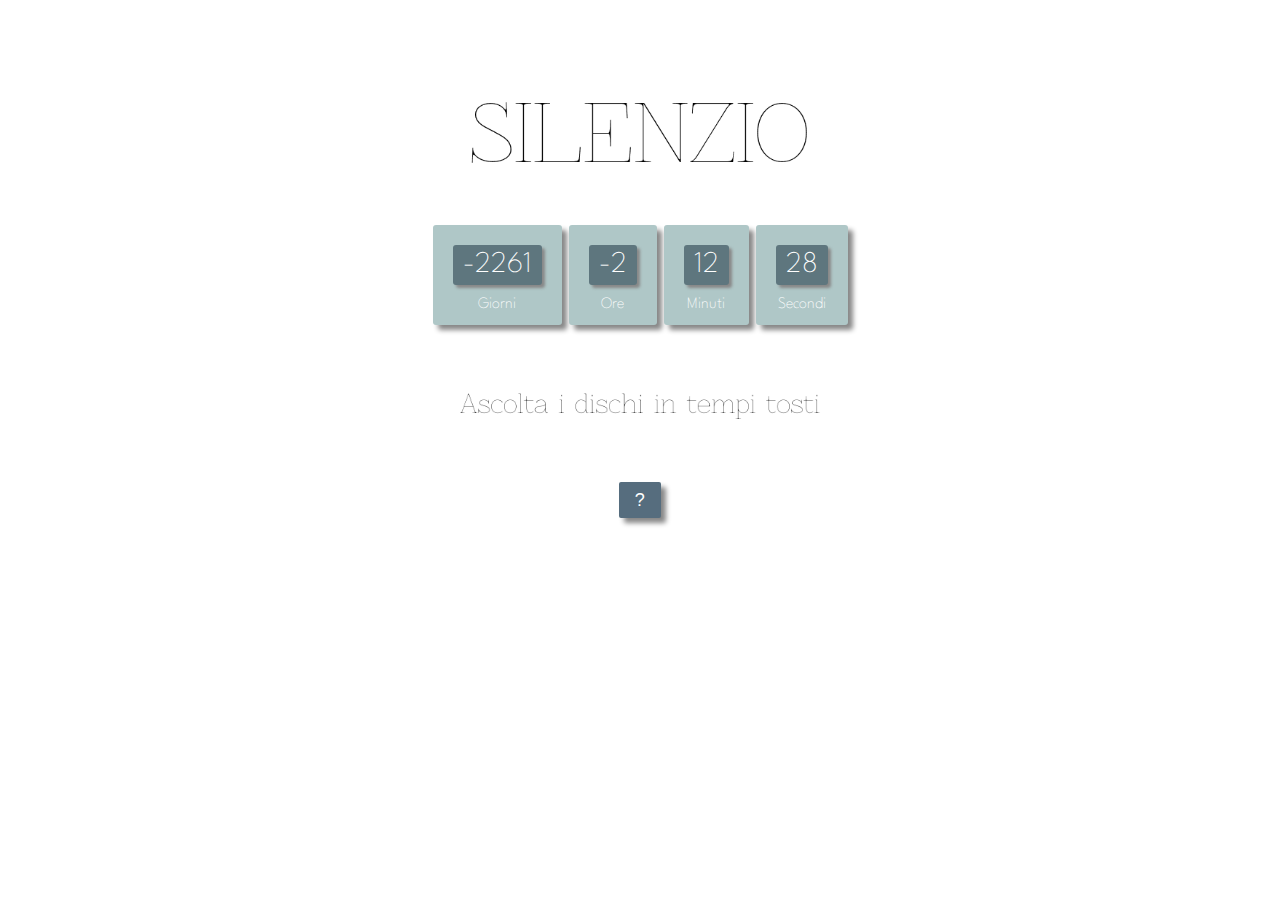
==== index(temp).html @ df2a0920 "Add files via upload" ====
<!DOCTYPE html>
<html lang="it">
<head>
  <meta http-equiv="Content-Type" content="text/html; charset=UTF-8"/>
  <meta name="viewport" content="width=device-width, initial-scale=1"/>
  <title>Almaghrib Official</title>

  <!-- CSS  -->
  <link href="https://fonts.googleapis.com/icon?family=Material+Icons" rel="stylesheet">
  <link href="https://fonts.googleapis.com/css2?family=Reenie+Beanie&display=swap" rel="stylesheet">
  <link href="css/materialize.css" type="text/css" rel="stylesheet" media="screen,projection"/>
  <link href="css/style.css" type="text/css" rel="stylesheet" media="screen,projection"/>
  <link href="css/styleTimer.css" type="text/css" rel="stylesheet" media="screen,projection"/>
  <link href="https://fonts.googleapis.com/css2?family=Spartan:wght@300&display=swap" rel="stylesheet">
  <link rel="shortcut icon" type="image/png" href="Pictures/spotifycopertina1.png">
</head>

<body>
  <!--sidenav e dropdown-->
  <ul id="dropdown1" class="dropdown-content">
    <li><a target="_blank" href="https://www.facebook.com/almaghribofficial/">Facebook</a></li>
    <li><a target="_blank" href="https://www.instagram.com/almaghribofficial/">Instagram</a></li>
    <li><a target="_blank" href="mailto:almaghribmusic@gmail.com">Email</a></li>
  </ul>
  <ul id="mobiledemo" class="sidenav">

  </ul>

  <!--fixed navbar-->


  <div id="contenitoreUno" class="divSection">

    <!--*primo container*-->
    <div id="index-banner" class="parallax-container center">
        <div class="center margin-top100px marginBottom30px" id="prova1"><img src="Pictures/silenzio.png" alt="" id="sil"></div>
        <div id="clockdiv">
          <div class="paddingBottom20px">
            <span class="days"></span>
            <div class="smalltext">Giorni</div>
          </div>
          <div>
            <span class="hours"></span>
            <div class="smalltext">Ore</div>
          </div>
          <div>
            <span class="minutes"></span>
            <div class="smalltext">Minuti</div>
          </div>
          <div>
            <span class="seconds"></span>
            <div class="smalltext">Secondi</div>
          </div>
        </div>

        <div class="center invisibile">
          <iframe id="frameTeaser" class="youtube-frame" width="580" height="324" src="https://www.youtube.com/embed/qX17Q3ILzmA?autoplay=1&color=white&vq=hd1080" frameborder="0" allow="accelerometer; autoplay; encrypted-media; gyroscope; picture-in-picture" allowfullscreen></iframe>
        </div>
        <div class="center divAscTemp" id="ascoltaTemp"><img src="Pictures/ascoltaidischi.png" alt="no-image" id="asc"></div>
        <div class="center marginTop50px"><a id="teaser" href="#teaser" class="btn waves-effect waves-light lighten-1">?</a></div>

  </div>


  </div>


  </div>

  <!--  Scripts-->
  <script src="https://code.jquery.com/jquery-2.1.1.min.js"></script>
  <script src="https://ajax.googleapis.com/ajax/libs/jquery/3.4.1/jquery.min.js"></script>
  <script src="js/materialize.js"></script>
  <script src="js/init.js"></script>
  <script src="js/timer.js"></script>

  <script type="text/javascript">
    document.addEventListener('DOMContentLoaded', function() {
      var mobiledemo = document.querySelectorAll('.sidenav');
      M.Sidenav.init(mobiledemo, {edge: "left"});
    });

    var ver =true;
    $("#tendinaSocial").click(
      function(){
        if(ver==true){
          $('.dropdown2').show();
          ver=false;
        }else if(ver==false){
          $('.dropdown2').hide();
          ver=true;
        }
      }
    )

    function clearContent(){
      $('#divAlbum iframe').remove();
      $('#testo').remove();
      $('#fotog').remove();
    }

    function showView(viewName){
      clearContent();
      $('.divSection').hide();
      $('#'+viewName).show();
    }

  </script>

  <script type="text/javascript">

    $('#ciao').click(function(){
      clearContent();
      $('#divAlbum').append('<div class="center"><iframe class="youtube-frame" width="350" height="350" src="https://www.youtube.com/embed/wXd6_hDttqc?autoplay=1" frameborder="0" allow="accelerometer; autoplay; encrypted-media; gyroscope; picture-in-picture" allowfullscreen></iframe></div>');
      $('#divAlbum').after('<div id="testo"><p class="center noMarginBottom fontLyrics"><br><span class="title">Ciao ciao</span><br><br>Totalmente pazzi<br><br>Il titolo del pezzo il titolo di borsa<br>Ti tolgono il complesso di morire in una morsa<br>Il titolo che affonda il titolo che crolla<br>E tutto si trasforma in una grande noia<br>Ascolta i dischi, in tempi tosti<br>E guardati da lì, affronta i rischi<br>Mista sulla mano rullo accendo e dico ciao ciao<br>Se ci ragioni su hai ragione tu<br>Se ci ragioni su<br>Le corde perdono colore ore dopo ore<br>Altro whisky e sudore<br>Cerco un’emozione in un viaggio interiore<br>Un altro treno un altro odore, sta lì la soluzione?<br>Se ci ragioni su hai ragione tu<br>Se ci ragioni su<br><br>Ciao ciao<br><br>Mi limito da un pezzo, mi limito all’ascolto<br>Parole di conforto alla fine della corsa<br>Respira e non affonda, respira e niente crolla<br>E tutto si dissolve in una grande bolla<br>Ascolta i dischi, in tempi tosti<br>E guardati da lì, affronta i rischi<br>Mista sulla mano rullo accendo e dico ciao ciao<br><br>Se ci ragioni su hai ragione tu<br>Se ci ragioni su no no no no no<br>Se ci ragioni su hai ragione tu<br>Se ci ragioni su<br>Ciao ciao<br><br>Mista sulla mano rullo accendo e dico ciao ciao</p></div><div id="fotog" class="center marginBottom130px"><img src="PicAlbum/ciaociao.jpg" class="FotoAlbum"></div>'
      );
    })

    $('#san').click(function(){
      clearContent();
      $('#divAlbum').append('<div class="center"><iframe class="youtube-frame" width="300" height="300" src="https://www.youtube.com/embed/rAgQNLzNCqs?autoplay=1" frameborder="0" allow="accelerometer; autoplay; encrypted-media; gyroscope; picture-in-picture" allowfullscreen></iframe></div>');
      $('#divAlbum').after('<div id="testo"><p class="center noMarginBottom fontLyrics"><br><span class="title">San Giovanni<br><span class="subTitle">(Perdona la mia terra)</span></span><br>(Instrumental)</p></div><div id="fotog" class="center marginBottom130px"><img src="PicAlbum/sangiovanni.jpg" class="FotoAlbum"></div>'
      );
    })

    $('#giostra').click(function(){
      clearContent();
      $('#divAlbum').append('<div class="center"><iframe class="youtube-frame" width="350" height="350" src="https://www.youtube.com/embed/-F9unt7rgrs?autoplay=1" frameborder="0" allow="accelerometer; autoplay; encrypted-media; gyroscope; picture-in-picture" allowfullscreen></iframe></div>');
      $('#divAlbum').after('<div id="testo"><p class="center noMarginBottom fontLyrics"><br><span class="title">Giostra della vita</span><br><br>Quando senti quel brivido che vien da dentro<br><br>Come un soffio di vento urlalo al mondo<br>Certe volte vorresti fermare il cervello<br>Bloccare tutto e tornare indietro<br><br>Con le spalle al muro non ci torno<br>Piuttosto correrò<br>E mi aggrappo con le dita<br>E ricomincia il giro<br>Nella giostra della vita<br><br>Quando senti quel battito che scoppia dentro<br>E vorresti scappare e fermare il tempo<br>Quando fuori sorridi ma dentro sei spento<br>Dove c’era del verde adesso è cemento<br><br>Con le spalle al muro non ci torno<br>Piuttosto correrò<br>E mi aggrappo con le dita<br>E ricomincia il giro<br>Nella giostra della vita<br><br>Quando senti quel suono che ti vibra dentro<br>Adesso son solo e sento il silenzio<br>Quando speri che un sogno si realizzi presto<br>Ma poi ti risvegli e tutto è lo stesso<br><br>Con le spalle al muro non ci torno<br>Piuttosto correrò<br>E mi aggrappo con le dita<br>E ricomincia il giro<br>Nella giostra della vita</p></div><div id="fotog" class="center marginBottom130px"><img src="PicAlbum/giostradellavita.jpg" class="FotoAlbum"></div>'
      );
    })

    $('#uniti').click(function(){
      clearContent();
      $('#divAlbum').append('<div class="center"><iframe class="youtube-frame" width="350" height="350" src="https://www.youtube.com/embed/DCN4ik0B7e0?autoplay=1" frameborder="0" allow="accelerometer; autoplay; encrypted-media; gyroscope; picture-in-picture" allowfullscreen></iframe></div>');
      $('#divAlbum').after('<div id="testo"><p class="center noMarginBottom fontLyrics"><br><span class="title">Uniti in eterno <span class="subTitle">(Vola)</span></span><br><br>Apro le mie braccia puoi lanciarti forte<br>Stringimi più forte senti come batte<br>Non smetto di sperare no non mi lasciare<br><br>Fammi ancora sognare che non ci sara’ mai fine<br><br>Uniti in eterno qui su<br>Vola<br><br>Uniti per sempre il cuore il corpo e la mente<br>In un nuovo presente<br>Non posso starti distante<br>Il silenzio assordante la mente distrugge<br><br>Uniti in eterno qui su<br>Vola<br><br>Un pensiero costante mi turba la mente<br>Quel senso di colpa che mi rende insonne<br>Fammi ancora sognare che non ci sarà mai fine<br>Oltre ogni limite oltre ogni confine<br><br><br>Vola<br><br>Non dormire per tentare di volare<br>Spesso sogni di planare su ‘sto mare<br>Il cielo non è il limite lo voglio oltrepassare<br>Il cielo non ha limiti lasciatemi volare<br>Quindi che vuoi fare?<br>Vuoi ancora aspettare?<br>Se soffri la vertigine puoi anche non guardare<br>Vieni via con me ti insegnerò a volare<br>Vola via con me impara ad oltrepassare<br>Il muro di apparenza fomenta la speranza<br>Se avevo un cuore adesso vive in latitanza<br>Sei come una sostanza<br>Sto in crisi d’astinenza<br>La paranoia avanza non posso starne senza<br>Più vuota è la tua stanza<br>Più vuota è la mia essenza<br>Ne ho fatto una corazza adesso ne ho certezza<br>Vado in escandescenza non posso più aspettare<br>Orario di partenza<br>Vuoi volare?<br><br>Con te voglio volare<br>Con te voglio soffrire<br>Altrimenti lasciatemi sparire<br>Con te voglio volare<br>Con te voglio soffrire<br>Altrimenti lasciatemi sparire<br><br>Uniti in eterno<br>Vola</p></div><div id="fotog" class="center marginBottom130px"><img src="PicAlbum/unitiineterno.jpg" class="FotoAlbum"></div>'
      );
    })

    $('#mamma').click(function(){
      clearContent();
      $('#divAlbum').append('<div class="center"><iframe class="youtube-frame" width="350" height="350" src="https://www.youtube.com/embed/hIGJbn_vxMY?autoplay=1" frameborder="0" allow="accelerometer; autoplay; encrypted-media; gyroscope; picture-in-picture" allowfullscreen></iframe></div>');
      $('#divAlbum').after('<div id="testo"><p class="center noMarginBottom fontLyrics"><br><span class="title">Mamma Africa</span><br><br>Solita realtà che ruba un sogno<br>Io ne ho due ho un bisogno<br>Mi perdo in questa realtà<br>Paradossalmente non concilia il sonno<br>Ipocrisia e falsità<br>Punto l’orizzonte e vedo Mamma Africa<br><br>Terra antica e magica<br>Ti sento dentro e sono qua<br>Bacio terra bacio te<br>Mamma Africa<br><br><br>Il grande capo e le famiglie<br>Le loro danze i vocalizzi<br>Mi aprono a te Mamma Africa<br>I bambini tutti attorno<br>Che corrono che urlano<br>Di gioia per te <br>Mamma Africa<br><br><br>Il tuo respiro capolavoro immenso<br>In cui tutto ha un posto, tutto ha un senso<br>Mi inginocchio a te<br>Mamma Africa<br><br><br>Come disse il vecchio saggio<br>Il sole non dimentica nessun villaggio<br>Ti porto dentro me<br>Mamma Africa</p></div>, , <div id="fotog" class="center marginBottom130px"><img src="PicAlbum/mammaafrica.jpg" class="FotoAlbum"></div>'
      );
    })

    $('#ovunque').click(function(){
      clearContent();
      $('#divAlbum').append('<div class="center"><iframe class="youtube-frame" width="350" height="350" src="https://www.youtube.com/embed/U4qH8WNnPt0?autoplay=1" frameborder="0" allow="accelerometer; autoplay; encrypted-media; gyroscope; picture-in-picture" allowfullscreen></iframe></div>');
      $('#divAlbum').after('<div id="testo"><p class="center noMarginBottom fontLyrics"><br><span class="title">Ovunque andrai</span><br><br>Prendere una strada<br>Un viaggio fantastico segnale radio<br>Che arriva fino a casa<br>Un posto piccolo che quasi soffoco<br>L’asfalto brucia, è la cura<br>Disegnata con le linee su quei monti di confine<br>Troppo alti per vedere qual è la loro fine<br><br>Ovunque andrai ti sentirò ti penserò<br>Ovunque andrai io ci sarò<br><br>Liberi nel mondo<br>Un libro bianco nomadi d’animo<br>Al ritmo di una danza<br>Il mondo spaccano l’oceano infrangono<br>L’estate brucia, è la cura<br>Del vento in quelle sere che rigonfia le tue vele<br>Verso nuovi occhi neri verso nuove storie vere<br><br>Ovunque andrai ti sentirò ti penserò<br>Ovunque andrai io ci sarò<br>Ovunque andrai<br><br>Ferma ad un semaforo<br>Rincorri l’attimo in preda al panico<br>Andare controtempo<br>Ti dà lo slancio se resti pratico<br>Il tempo brucia, è la cura<br>Sempre si nasconde tra gli abbracci delle onde<br>Nell’urlo delle vene che nel cielo esplode<br><br>Ovunque andrai ti sentirò ti penserò<br>Ovunque andrai io ci sarò</div><div id="fotog" class="center marginBottom130px"><img src="PicAlbum/ovunqueandrai.jpg" class="FotoAlbum"></div>'
    );
  })

    $('#nta').click(function(){
      clearContent();
      $('#divAlbum').append('<div class="center"><iframe class="youtube-frame" width="350" height="350" src="https://www.youtube.com/embed/tRiMm3WTsDg?autoplay=1" frameborder="0" allow="accelerometer; autoplay; encrypted-media; gyroscope; picture-in-picture" allowfullscreen></iframe></div>');
      $('#divAlbum').after('<div id="testo"><p class="center noMarginBottom fontLyrics"><br><span class="title">Nta sta terra</span><br><br>Guardo questa terra e mi sento siciliano<br>Guardo questo mare e vorrei andar lontano<br>Bisogna gridar forte e non parlare piano<br>Purtroppo a volte ce ne andiamo ma errare è umano<br>Sento sto profumo e mi sento siciliano<br>Sento certe cose e un mi pari stranu<br>Avemu li radici cà quindi riturnamu<br>Cara terra mia propriu iu ti amu<br><br>La gente è sempre pronta a giudicare<br>Per un pugno di note mi vorrebbero fermare<br>Non c’è niente di immorale è una cosa naturale<br>Amico tu mi giudichi ma per me è normale<br>Mi fa stare bene scorre vita nelle vene<br>C’è gente che fa peggio ma non la vuoi vedere<br>Non siamo criminali ma neanche un pò normali<br>Perché è vero siamo angeli a cui piace aprir le ali patti chiari<br>Se la scrivo dimmi che fastidio porta<br>Banale o no è sempre la mia storia<br>Quattro giri e sta musica trasporta<br>Quindi non sentire ma ascolta<br><br>Guardo questa terra e mi sento siciliano<br>Guardo questo mare e vorrei andar lontano<br>Bisogna gridar forte e non parlare piano<br>Purtroppo a volte ce ne andiamo ma errare è umano<br>Sento sto profumo e mi sento siciliano<br>Sento certe cose e un mi pari stranu<br>Avemu li radici cà quindi riturnamu<br>Cara terra mia propriu iu ti amu<br>‘nta sta terra regna forte l’ignoranza<br><br>Saremo pure un’isola ma è china di barrieri ’nta sustanza<br>Troppi omini di panza fannu campari cristiani vint’anni in latitanza<br>Dunni ti giri giri cà è tutto un mancia mancia<br>È una terra che si sfascia regredisce qua va tutto alla rovescia<br>E nessuno lo capisce<br><br>Guardo questa terra e mi sento siciliano<br>Guardo questo mare e vorrei andar lontano<br>Bisogna gridar forte e non parlare piano<br>Purtroppo a volte ce ne andiamo ma errare è umano<br>Sento sto profumo e mi sento siciliano<br>Sento certe cose e un mi pari stranu<br>Avemu li radici cà quindi riturnamu<br>Cara terra mia propriu iu ti amu</p></div><div id="fotog" class="center marginBottom130px"><img src="PicAlbum/ntastaterra.jpg" class="FotoAlbum"></div>'
      );
    })

    $('#olio').click(function(){
      clearContent();
      $('#divAlbum').append('<div class="center"><iframe class="youtube-frame" width="350" height="350" src="https://www.youtube.com/embed/l17cvKEhYgw?autoplay=1" frameborder="0" allow="accelerometer; autoplay; encrypted-media; gyroscope; picture-in-picture" allowfullscreen></iframe></div>');
      $('#divAlbum').after('<div id="testo"><p class="center noMarginBottom fontLyrics"><br><span class="title">Olio su tela</span><br><br>Chiudere le palpebre<br>Viaggiare tra le membra<br>Il mondo si ribella<br>E l’andamento accelera<br><br>La luce della luna che ci illummina<br>L’odore del grano e della semina<br>Lu ventu chi ni ciucia ‘nta la schiena<br><br>Il suono che travolge<br>La vita ti sconvolge<br>Il ritmo delle onde<br>Quelle più profonde<br>Mi sembrano rispondere<br><br>Profumo di ‘na terra chi si vagna<br>Cu carica cantuna e cu ‘un travagghia<br>Cu si stocca li rini ‘nta la vigna<br>E cu si scura sempri ‘nta la pagghia<br>Silenzio ed omertà non parla chi lo sa<br>È cosi che va<br>Irreale verità<br><br>La luce della luna che ci illumina<br>L’odore del grano e della semina<br>Lu ventu chi ni ciucia ‘nta la schiena<br>Profumo di ‘na terra chi si vagna<br>Cu carica cantuna e cu ‘un travagghia<br>Cu si stocca li rini ‘nta la vigna<br>E cu si scura sempri ‘nta la pagghia<br><br>Silenzio</p></div><div id="fotog" class="center marginBottom130px"><img src="PicAlbum/oliosutela.jpg" class="FotoAlbum"></div>'
      );
    })

    $('#strade').click(function(){
      clearContent();
      $('#divAlbum').append('<div class="center"><iframe class="youtube-frame" width="350" height="350" src="https://www.youtube.com/embed/wXd6_hDttqc?autoplay=1" frameborder="0" allow="accelerometer; autoplay; encrypted-media; gyroscope; picture-in-picture" allowfullscreen></iframe></div>');
      $('#divAlbum').after('<div id="testo"><p class="center noMarginBottom fontLyrics"><br><span class="title">Strade del paese</span><br>(Instrumental)</p></div><div id="fotog" class="center marginBottom130px"><img src="PicAlbum/stradedelpaese.jpg" class="FotoAlbum"></div>'
      );
    })

    $('#fantasmi').click(function(){
      clearContent();
      $('#divAlbum').append('<div class="center"><iframe class="youtube-frame" width="350" height="350" src="https://www.youtube.com/embed/FP4PF2Y2Du8?autoplay=1" frameborder="0" allow="accelerometer; autoplay; encrypted-media; gyroscope; picture-in-picture" allowfullscreen></iframe></div>');
      $('#divAlbum').after('<div id="testo"><p class="center noMarginBottom fontLyrics"><br><span class="title">Fantasmi senza età</span><br><br>Le Strade Del Paese<br>La Complicità<br>Nella Notte Dei Fantasmi Senza Età<br>Ci Fanno Compagnia<br>È La Sincerità Di Una Voce Che Da Guida Ci Farà<br><br>Due Di Notte Penne E Lotte Non Ricordo<br>Che Cosa Avevi Detto Che Cosa Avevi Scelto<br>Chiavi Casa Borsa Spalla E Resto Sordo<br>A Ciò Che Avevi Detto A Ciò Che Avevo Intorno<br>E Penso Tra Le Luci Che Sanno Vedere<br>Che Cosa Si Nasconde Nella Testa A Bassa Voce<br>Cammino Fino A Dove Arriverà Una Risposta<br>Il Mondo Attorno A Me Per Ore Ancora Dormirà<br><br>Le Strade Del Paese<br>La Complicità<br>Nella Notte Dei Fantasmi Senza Età<br>Ci Fanno Compagnia<br>È La Sincerità Di Una Voce Che Da Guida Ci Farà<br><br>Passo Dopo Passo E Dopo Passo Ancora<br>Mi Rivolto Dentro Fumo E Sentimento<br>Tre Di Notte Pioggia E Botte Non È L’ora<br>Di Tornare Indietro Adesso Lo Riaccendo<br>E Penso Tra Le Luci Che Sanno Vedere<br>Che Cosa Si Nasconde Nella Testa A Bassa Voce<br>Cammino Fino A Dove Arriverà Una Risposta<br>Il Mondo Attorno A Me Per Ore Ancora Dormirà<br><br><br>Le Strade Del Paese<br>La Complicità<br>Nella Notte Dei Fantasmi Senza Età<br>Ci Fanno Compagnia<br>È La Sincerità Di Una Voce Che Da Guida Ci Farà</p></div><div id="fotog" class="center marginBottom130px"><img src="PicAlbum/fantasmisenzaeta.jpg" class="FotoAlbum"></div>'
      );
    })

    $('#teaser').click(function(){
      $('#prova1').removeClass("margin-top100px").addClass("margin-top70px");
      $('.invisibile').show();
      $('#ascoltaTemp').removeClass("divAscTemp").addClass("divAscTempClic");
      $('#teaser').remove();
      $('#clockdiv').remove();
    })

  </script>
  </body>
</html>
---- css/style.css ----
/* Custom Stylesheet */
/**
 * Use this file to override Materialize files so you can update
 * the core Materialize files in the future
 *
 * Made By MaterializeCSS.com
 */

nav ul a, h1,
nav .brand-logo {
  font-family: 'Spartan', sans-serif;
  color: black;
  position: relative;
  height: 63px;
}

#dropdown1 a{
  color: white;
}


.dimLogoF{
  width: 30px;
  height: 30px;
  margin-top: 8px;
  margin-right: 6.8px;
}
.dimLogoI{
  width: 30px;
  height: 30px;
  margin-top: 8px;
  margin-right: 5px;
}
.dimLogoFG{
  width: 60px;
  height: 60px;
  margin-top: 8px;
  margin-right: 6.8px;
}
.dimLogoIG{
  width: 60px;
  height: 60px;
  margin-top: 8px;
  margin-right: 5px;
}

#sil{
  width: 340px;
  height: auto;
}
#asc{
  width: 380px;
  height: auto;
}

#ascolta, h5, #p4{
  font-family: 'Spartan', sans-serif;
  color: black;
  margin-bottom: 0%;
  padding-bottom: 0%;
}

#p2,#p3 {
  font-family: 'Spartan', sans-serif;
  margin-bottom: 0%;
  padding-bottom: 0%;
  color: white;
}

#p2{
  margin-top: 280px;
  margin-bottom: 40px;
}
#p3{
  margin-bottom: 20px;
  margin-top: 28px;
}


#mobiledemo{
  width: 50%;
  max-width: 200px;
  min-width: 200px;
}

.imag3{
  width: 100%;
  height: auto;
  padding-top: 0px;
}

#dropdown1{
  background-color: #4B5643;
}
#dropdown1 i{
  color: white;
}

.dropdown2{
  display: none;
}


#unoC, #dueC, #treC {
  color: #4B5643;
  font-size: 11px;
  margin-left: 15px;
}


#teaser{
  font-size: 1.2em;
  box-shadow: 5px 5px 5px #888888;
}

#p2{
  font-size: 1em;
  padding-left: 24px;
  padding-right: 40px;
}

.paddingRight35px{
  padding-right: 35;
}

#esiste{
  font-size: 16px;
  color: white;
}

.marginTop50px{
  margin-top: 50px;
}

#divEventi{
  display: none;
}

p {
  line-height: 2rem;
}

.sidenav-trigger {
  color: #202929;
}

li a{
  margin-left: 6px;
}
.parallax-container {
  min-height: 550px;
  line-height: 0;
  height: auto;
  color: rgba(255,255,255,.9);
  margin-bottom: 0px;
}
  .parallax-container .section {
    width: 100%;
  }

@media only screen and (max-width : 992px) {
  .parallax-container .section {
    position: absolute;
    top: 40%;
  }
  #index-banner .section {
    top: 10%;
  }
}

@media only screen and (max-width : 600px) {
  #index-banner .section {
    top: 0;
  }
}


@media only screen and (max-width : 888px) {
  .FotoAlbum{
    width: 100%;
  }
  .youtube-frame{
    width: 320px;
    height: 170px;
  }
  #contFooter{
    text-align: center;
    margin-bottom: 70px;
    height: 160px;
  }
  #btnDonate{
    position: relative;
    margin-top: -10px;
    margin-left: 40px;
  }
  #divAsc{
    padding-top: 190px;
  }
  .divAscTemp{
    padding-top: 100px;
  }

  #asc{
    width: 300px;
    height: auto;
  }

  #ciaociao{
    font-size: 16px;
  }

  .width75Perc{
    width: 75%;
  }
  #copyri{
    width: 200px;
    margin-right: 10px;
    position: relative;
    top: 15px;
    margin-bottom: 30px;
  }
  .affianca{
    float: left;
  }
  #tabellaBandResponsive{
    display: block;
  }
  #tabellaBand{
    display: none;
  }
}
.textRight{
  text-align: right;
}

.marginBottom60px{
  margin-bottom: 60px;
}
.marginBottom30px{
  margin-bottom: 30px;
}
.marginBottom130px{
  margin-bottom: 130px;
}

@media only screen and (min-width : 888px) {
  #testo{
    margin-top: 190px;
  }
  .title{
    font-size: 90px;
  }
  .fontLyrics{
    font-family: 'Reenie Beanie', cursive;
    font-size: 35px;
  }
  #sostienici{
    margin-left: 80px;
    width: 470px;
  }
  .positionSocialLogo{
    position: relative;
    text-align: right;
    right: 55px;
    bottom: 95px;
  }

  #divEventi{
    height: 489px;
  }
  #divAsc{
    padding-top: 170px;
    padding-bottom: 220px;
  }
  .divAscTemp{
    padding-top: 50px;
  }
  #contFooter{
      margin-left: 40px;
      margin-bottom: 28px;
      height: 110px;
  }
  #copyri{
    margin-right: 40px;
  }
  #tabellaBandResponsive{
    display: none;
  }
  #tabellaBand{
    display: block;
  }
}

@media only screen and (max-width : 888px) {
  #testo{
    margin-top: 30px;
  }
  .title{
    font-size: 65px;
  }
  .subTitle{
    font-size: 46px;
  }
  .fontLyrics{
    font-family: 'Reenie Beanie', cursive;
    font-size: 20px;
  }
  #sostienici{
    margin-left: 20px;
    width: 160px;
    font-size: 10px;
    text-align: justify;
  }

  .positionSocialLogo{
    position: relative;
    text-align: center;
    margin-top: 30px;
    margin-bottom: 0px;
  }
  #sil{
    width: 300px;
  }
  #divEventi{
    height: 489px;
  }
  #messageStayTuned{
    font-size: 13px;
  }
  #messageEventi{
    text-decoration: underline;
    font-size: 11px;
  }
  #picFrontAlbum{
    width:180px;
    border: 1px solid black;
  }
  #contCome{
    display: none;
    position: absolute;
    left: -9999px;
  }
  #divLaband{
    display: none;
    height: 2300px;
  }
  #imag2{
    height: 100%;
  }

  #silenzioAlbum{
    margin-top: 20px;
    width: 160px;
  }
  nav .immaginelogo{
    padding-top: 10px;
    width: 240px;
    position: relative;
    left: -45px;
  }
  #contSec{
    display: none;
    position: absolute;
    margin-bottom: 0px;
    height: 390px
    left: -9999px;
  }
  #divAlbum{
    margin-bottom: 40px;
    display:none;
  }
  #tracce{
    font-size: 20px;
    margin-bottom: 2px;
    margin-top: 10px;
  }
  #playList{
    margin-top: 0px;
    text-decoration: underline;
  }
}
@media only screen and (min-width : 888px) {
.FotoAlbum{
  width: 50%;
}
  /* width */
::-webkit-scrollbar {
  width: 7px;
}

/* Track */
::-webkit-scrollbar-track {
  background: #555;
}

/* Handle */
::-webkit-scrollbar-thumb {
  background: #363636;
}

/* Handle on hover */
::-webkit-scrollbar-thumb:hover {
  background: #c3c3c3;
}
  #contCome1{
    display: none;
    position: absolute;
    left: -9999px;
  }
  #divLaband{
    height: 1200px;
    display: none;
  }

  #divAlbum{
    height: 1100px;
    display:none;
  }

  #divAlbum table{
    width:70%;
    margin-left: 130px;
    margin-top:100px;
  }
  #divAlbum table tr td{
    width:350px;
    margin-right:30px;
    padding-right:25px;
    padding-top: 0px;
  }
  #picFrontAlbum{
    width:340px;
    border: 1px solid black;
  }
  #silenzioAlbum{
    padding-left: 60px;
  }
  #playList{
    margin-top: 0px;
    text-decoration: underline;
  }
  #imag2{
    width: 100%;
    height: auto;
  }
  #silenzioAlbum{
    width: 330px;
    padding-top: 40px;
    padding-bottom: 10px;
  }
  #tracce{
    font-size: 20px;
    margin-bottom: 10px;
    margin-top: 20px;
  }
  nav .immaginelogo{
    padding-top: 9px;
    padding-bottom: 15px;
    padding-left: 20px;
    width: 310px;
  }
  #contSec1{
    display: none;
    position: absolute;
    margin-bottom: 0px;
    height: 390px
    left: -9999px;
  }
}
.img100{
  width: 100%;
}
.bordo{
  border: 1px solid black;
}

#tabellaBand table{
  margin-top: 20px;
}

#tabellaBand table tr td{
  padding-bottom:0px;
  padding-top: 26px;
}
#tabellaBandResponsive table tr td{
  padding-bottom:0px;
  padding-top: 26px;
}
#collab table tr td{
  padding-bottom:0px;
  padding-top: 26px;
}
.paddingTop45px{
  padding-top:45px;
}
.icon-block {
  padding: 0 15px;
}
.icon-block .material-icons {
  font-size: inherit;
}

footer.page-footer {
  margin: 0;
  background-color: #363636;
  padding-top: 10px;
}

.allineamentoDX{
  text-align: right;
}

.containerFooter{
  font-size: 12px;
  background-color: #000000;
}

.fontCormorant1{
  font-family: 'Spartan', sans-serif;
  font-size: 24px;
}

.fontCormorant2{
  font-family: 'Spartan', sans-serif;
  font-size: 11px;
}

.dropdown-trigger {
  float: none;
}

#cDueUno{
  height: 1000px;
  padding-left: 60px;
  padding-top: 7px;
  margin-right: 50%;
}

td, tr, table{
  border: solid 0px;
}

table{
  width: 75%;
}

.didascalie {
    width: 100%;
    font-family: 'Spartan', sans-serif;
    font-size: 18px;
    position: relative;
    overflow: hidden;
}

.fotoProfili{
  float: left;
  width: 130px;
}
.fotoProfiliRespondive{
  float: center;
  width: 200px;
}

.no-paddingtop{
  padding-top: 0px;
}
.no-paddingbottom{
  padding-bottom: 0px;
}

.onRight{
  float: right;
  padding-top: 5px;
}
.onLeft{
  float: left;
}
.onRight1{
  float: right;
}
.onRight1{
  float: center;
}


.grassetto{
  font-weight: bold;
  margin-bottom: 0px;
  margin-top: 9px;
  width: 100%;
  font-size: 18px;
}

.paddingBottom105px{
  padding-bottom: 105px;
}


.grassettoResponsive{
  font-weight: bold;
  margin-bottom: 0px;
  width: 100%;
  font-size: 18px;
}

.grassetto1{
  font-weight: bold;
  margin-bottom: 0px;
  margin-top: 0px;
  width: 100%;
  font-size: 18px;
  text-decoration: underline;
}
.grassetto2{
  font-weight: bold;
  margin-bottom: 0px;
  margin-top: 30px;
  width: 100%;
  font-size: 13px;
}

.descrizione{
  font-size: 14px;
  margin-top: 0px;
}

.aka{
  font-size: 12px;
  margin-top: 0px;
  margin-bottom: 0px;
}

.spartanFont{
  font-family: "Spartan", sans-serif;
}
.spostaLeft80px{
  padding-left: 80px;
}
.spostaLeft150px{
  padding-left: 150px;
}
.spostaLeft140px{
  padding-left: 140px;
}
.spostaLeft180px{
  padding-left: 180px;
}
.spostaLeft200px{
  padding-left: 200px;
}
.spostaLeft220px{
  padding-left: 220px;
}
.spostaLeft190px{
  padding-left: 190px;
}
.spostaBottom15px{
  margin-bottom: 15px;
}
.spostaTop40px{
  margin-top: 80px;
}
.margin-top170px{
  margin-top: 170px;
}
.margin-top100px{
  margin-top: 100px;
}
.margin-top115px{
  margin-top: 115px;
}

.margin-top70px{
  margin-top: 70px;
}
.invisibile{
  display: none;
}
#tabellaBand{
  margin-left: 60px;
}
#collab{
  margin-left: 60px;
  margin-top: 30px;
}

/*
.spostaLeft40px{
  padding-left: 20px;
}
*/
.spostaLeft60px{
  margin-left: 100px;
}

.textJustified{
  text-align: justify;
}

.paddingLeft5px{
  padding-left: 5px;
}
.paddingLeft20px{
  padding-left: 20px;
}
.noMarginBottom{
  margin-bottom: 0px;
}
.marginTop3px{
  margin-top: 3px;
}

#divAlbum iframe{
  margin-top: 80px;
}

.divAscTempClic{
  margin-top: 20px;
}

footer p{
  line-height: 16px;
  margin-top: 6px;
  margin-bottom: 0px;

}
---- css/styleTimer.css ----
#clockdiv{
	margin-top: 30px;
	font-family: 'Spartan', sans-serif;
	color: #fff;
	display: inline-block;
	font-weight: 100;
	text-align: center;
	font-size: 30px;
}

#clockdiv > div{
	padding: 20px;
	border-radius: 3px;
	background: #AFC7C7;
	display: inline-block;
	box-shadow: 5px 5px 5px #888888;
}

#clockdiv div > span{
	padding: 20px 10px;
	border-radius: 3px;
	background: #5E767E;
	display: inline-block;
	box-shadow: 3px 3px 3px #888888;
}

.smalltext{
	padding-top: 20px;
	font-size: 16px;
}
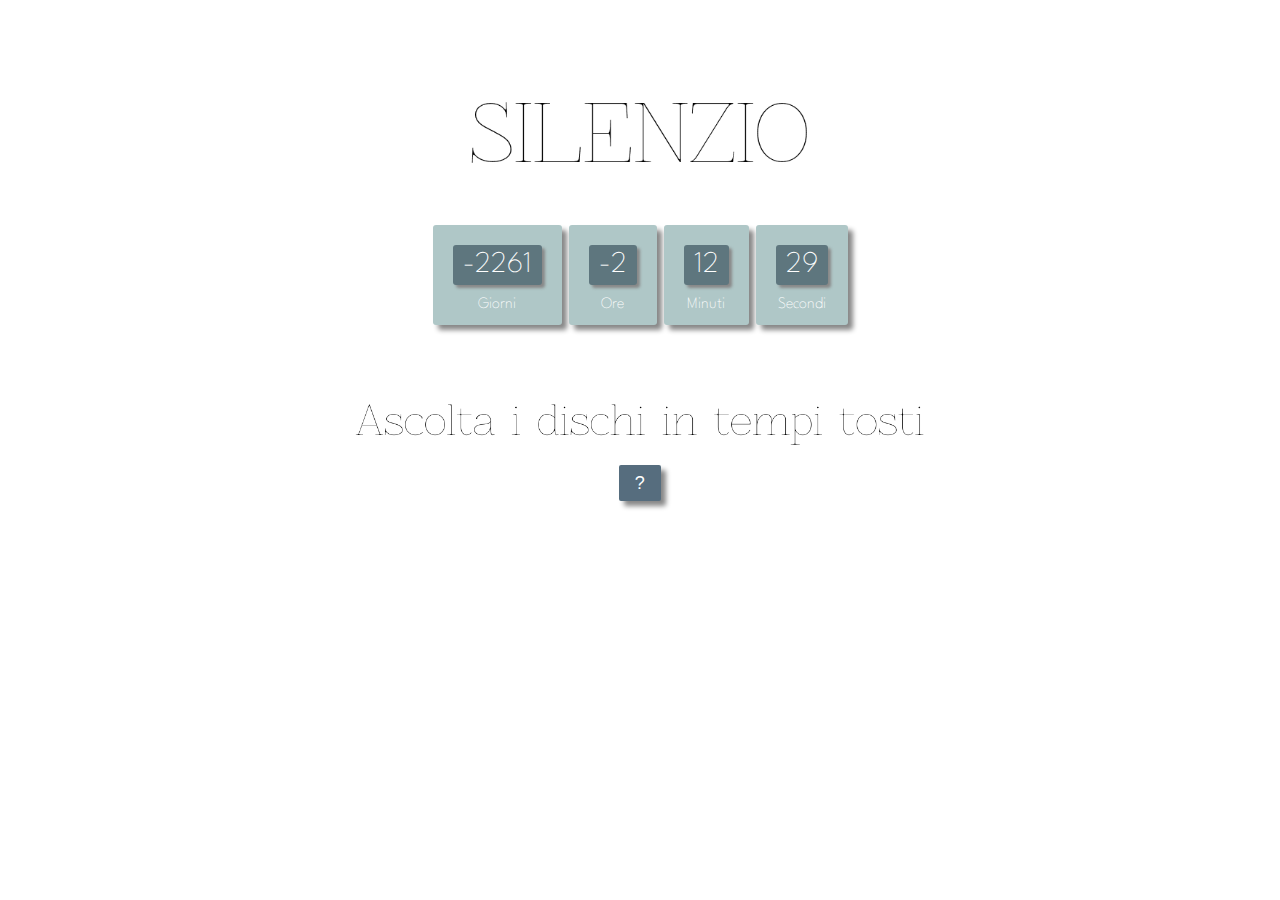
==== commit 82b60a72: "Add files via upload" ====
--- a/index(temp).html
+++ b/index(temp).html
@@ -53,11 +53,11 @@
           </div>
         </div>
 
-        <div class="center invisibile">
-          <iframe id="frameTeaser" class="youtube-frame" width="580" height="324" src="https://www.youtube.com/embed/qX17Q3ILzmA?autoplay=1&color=white&vq=hd1080" frameborder="0" allow="accelerometer; autoplay; encrypted-media; gyroscope; picture-in-picture" allowfullscreen></iframe>
+        <div class="center yt-frame">
+
         </div>
         <div class="center divAscTemp" id="ascoltaTemp"><img src="Pictures/ascoltaidischi.png" alt="no-image" id="asc"></div>
-        <div class="center marginTop50px"><a id="teaser" href="#teaser" class="btn waves-effect waves-light lighten-1">?</a></div>
+        <div class="center"><a id="teaser" href="#teaser" class="btn waves-effect waves-light lighten-1">?</a></div>
 
   </div>
 
@@ -181,7 +181,9 @@
 
     $('#teaser').click(function(){
       $('#prova1').removeClass("margin-top100px").addClass("margin-top70px");
-      $('.invisibile').show();
+      $('#sil').after('<img src="Pictures/almaghrib_logo.png" class="misureLogo">');
+      $('#sil').hide();
+      $('.yt-frame').append('<iframe id="frameTeaser" class="youtube-frame" width="580" height="324" src="https://www.youtube.com/embed/qX17Q3ILzmA?autoplay=1&color=white&vq=hd1080" frameborder="0" allow="accelerometer; autoplay; encrypted-media; gyroscope; picture-in-picture" allowfullscreen></iframe>');
       $('#ascoltaTemp').removeClass("divAscTemp").addClass("divAscTempClic");
       $('#teaser').remove();
       $('#clockdiv').remove();
--- a/css/style.css
+++ b/css/style.css
@@ -49,7 +49,7 @@
   height: auto;
 }
 #asc{
-  width: 380px;
+  width: 600px;
   height: auto;
 }
 
@@ -673,8 +673,8 @@
 .margin-top70px{
   margin-top: 70px;
 }
-.invisibile{
-  display: none;
+.misureLogo{
+  width: 600px;
 }
 #tabellaBand{
   margin-left: 60px;
